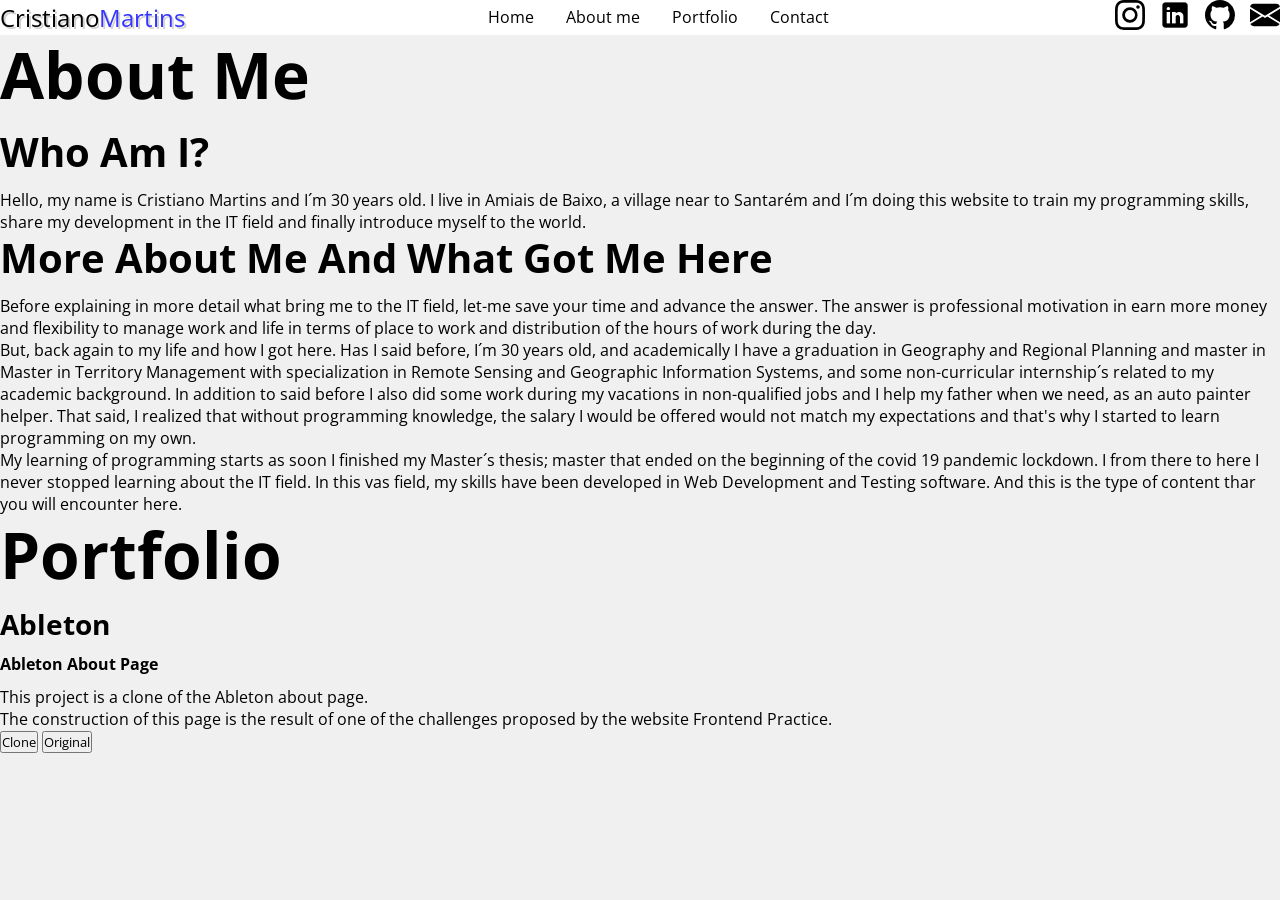
==== index.html @ 0648f975 "Creating potfolio object" ====
<!DOCTYPE html>
<html lang="en">
  <head>
    <meta charset="UTF-8" />
    <meta http-equiv="X-UA-Compatible" content="IE=edge" />
    <meta name="viewport" content="width=device-width, initial-scale=1.0" />
    <link rel="shortcut icon" href="image/favicon.ico" type="image/x-icon" />
    <!-- CSS -->
    <link rel="stylesheet" href="css/style.css" />

    <!-- Font -->
    <link rel="preconnect" href="https://fonts.googleapis.com" />
    <link rel="preconnect" href="https://fonts.gstatic.com" crossorigin />
    <link
      href="https://fonts.googleapis.com/css2?family=Oswald:wght@200;300;400;500;600;700&family=Poppins:ital,wght@0,100;0,200;0,300;0,400;0,500;0,600;0,700;0,800;0,900;1,100;1,200;1,300;1,400;1,500;1,600;1,700;1,800;1,900&display=swap"
      rel="stylesheet"
    />

    <title>Cristiano Martins</title>
  </head>
  <body>
    <!-- Header -->
    <header class="header">
      <div class="author">
        <p class="first-name">Cristiano</p>
        <p class="last-name">Martins</p>
      </div>

      <nav>
        <ul class="links">
          <li>
            <a href="#">Home</a>
          </li>
          <li>
            <a href="#">About me</a>
          </li>
          <li>
            <a href="#">Portfolio</a>
          </li>
          <li>
            <a href="#">Contact</a>
          </li>
        </ul>
      </nav>

      <div class="social">
        <div class="icons">
          <!-- Instagram -->
          <div class="instagram">
            <a
              title="My Instagram account."
              href="https://www.instagram.com/cristianolm96/"
              target="_blank"
            >
              <img src="image/social/instagram.svg" alt="Instagram" />
            </a>
          </div>
          <!-- Linkedin -->
          <div class="linkedin">
            <a
              title="My Linkedin account."
              href="https://www.linkedin.com/in/cristiano-martins-0ab8ba133/"
              target="_blank"
            >
              <img src="image/social/linkedin.png" alt="Linkedin" />
            </a>
          </div>
          <!-- Github -->
          <div class="github">
            <a
              title="My GitHub account"
              href="https://github.com/Cristianolm"
              target="_blank"
            >
              <img src="image/social/github.svg" alt="Github" />
            </a>
          </div>
          <!-- Email -->
          <div class="email">
            <a
              title="Sende me a email"
              href="mailto:cristianomartins96@hotmail.com"
            >
              <img src="image/social/envelope-fill.svg" alt="E-mail" />
            </a>
          </div>
        </div>
      </div>
    </header>
    <div class="nav-toggle">
      <span class="temp-bar"></span>
    </div>
    <!-- Main -->
    <main class="main">
      <div class="about-me">
        <h1>About me</h1>
        <h2>Who am I?</h2>
        <p>
          Hello, my name is Cristiano Martins and I´m
          <span class="age"></span> years old. I live in Amiais de Baixo, a
          village near to Santarém and I´m doing this website to train my
          programming skills, share my development in the IT field and finally
          introduce myself to the world.
        </p>
        <h2>More about me and what got me here</h2>
        <p>
          Before explaining in more detail what bring me to the IT field, let-me
          save your time and advance the answer. The answer is professional
          motivation in earn more money and flexibility to manage work and life
          in terms of place to work and distribution of the hours of work during
          the day.
        </p>
        <p>
          But, back again to my life and how I got here. Has I said before, I´m
          <span class="age"></span> years old, and academically I have a
          graduation in Geography and Regional Planning and master in Master in
          Territory Management with specialization in Remote Sensing and
          Geographic Information Systems, and some non-curricular internship´s
          related to my academic background. In addition to said before I also
          did some work during my vacations in non-qualified jobs and I help my
          father when we need, as an auto painter helper. That said, I realized
          that without programming knowledge, the salary I would be offered
          would not match my expectations and that's why I started to learn
          programming on my own.
        </p>
        <p>
          My learning of programming starts as soon I finished my Master´s
          thesis; master that ended on the beginning of the covid 19 pandemic
          lockdown. I from there to here I never stopped learning about the IT
          field. In this vas field, my skills have been developed in Web
          Development and Testing software. And this is the type of content thar
          you will encounter here.
        </p>
      </div>
      <div class="portfolio">
        <h1>Portfolio</h1>
        <!-- Project 1 -->
        <article>
          <!-- Project title -->
          <div class="title">
            <h3>Ableton</h3>
            <div class="toggle"></div>
          </div>
          <!-- Project text -->
          <div class="project-desc">
            <h4>Ableton about page</h4>
            <p>This project is a clone of the Ableton about page.</p>
            <p>
              The construction of this page is the result of one of the
              challenges proposed by the website
              <a href="https://www.frontendpractice.com/projects/ableton"
                >Frontend Practice</a
              >.
            </p>
          </div>
          <div class="btns">
            <button>
              <a href="portfolio/Ableton/about.html">Clone</a>
            </button>
            <button>
              <a href="https://www.ableton.com/en/about/">Original</a>
            </button>
          </div>
        </article>
        <!-- end of single question -->
      </div>
    </main>
    <br />
    <script src="js/script.js"></script>
  </body>
</html>
---- css/style.css ----
/*
=============== 
Fonts
===============
*/
@import url("https://fonts.googleapis.com/css?family=Open+Sans|Roboto:400,700&display=swap");

/*
=============== 
Variables
===============
*/

:root {
  /* HTML */
  --doc-back-color: rgb(240, 240, 240);
  /* Header */
  --header-back-color: rgb(255, 255, 255);
  --header-nav: hsl(205, 82%, 85%);
  --header-font-color: rgb(53, 53, 255);
  --header-font-size: 1.5rem;
  --transition: all 0.2s linear;
  /* Letter */
  --ff-primary: "Open Sans", sans-serif;
  /* Toogle button */
  --btn-edge: 30px;
  --btn-bar-height: 7%;
  --btn-bar-width: 90%;
}
/*
=============== 
Global Styles
===============
*/

*,
* * {
  margin: 0;
  padding: 0;
  box-sizing: border-box;
  font-family: "open";
  font-family: var(--ff-primary);
  color: black;
}

html,
body {
  background-color: var(--doc-back-color);
}

h1,
h2,
h3,
h4 {
  text-transform: capitalize;
  line-height: 1.25;
  margin-bottom: 0.75rem;
}
h1 {
  font-size: 3rem;
}
h2 {
  font-size: 2rem;
}
h3 {
  font-size: 1.25rem;
}
h4 {
  font-size: 0.875rem;
}

a {
  text-decoration: none;
}

/*
=============== 
Header
===============
*/

header,
header * {
  background-color: var(--header-back-color);
}

header {
  position: fixed;
  width: 100vw;
}

.author {
  display: inline-block;
}

.author p {
  display: inline;
  text-shadow: 2px 2px 0px #d1d1d1;
  font-size: var(--header-font-size);
}

.author .last-name {
  color: var(--header-font-color);
}

nav {
  position: fixed;
  bottom: -1rem;
  width: 100vw;
}

nav ul {
  background-color: var(--header-nav);
  padding-top: 0px;
}

nav li {
  list-style-type: none;
  height: 1.5rem;
  display: flex;
  padding-left: 1rem;
  background-color: var(--header-nav);
}

nav li a {
  background-color: var(--header-nav);
}

nav li a:hover {
  color: var(--header-font-color);
  font-weight: bold;
}

/* Button toogle */

.nav-toggle {
  position: fixed;
  top: 92vh;
  right: 10%;
  width: var(--btn-edge);
  height: var(--btn-edge);
  border: rgb(7, 236, 7) 1px solid;
  border-radius: 2px;
  cursor: pointer;
  background-color: rgb(166, 243, 166);
  z-index: 2;

  display: flex;
  align-items: center;
  justify-content: center;
}

.nav-toggle span {
  width: var(--btn-bar-width);
  height: var(--btn-bar-height);
  background-color: black;
}

/* bars */
.nav-toggle::before {
  content: "";
  position: absolute;
  width: var(--btn-bar-width);
  height: var(--btn-bar-height);
  background-color: black;

  transform: translateY(-6px);
  transition: var(--transition);
}

.nav-toggle::after {
  content: "";
  position: absolute;
  width: var(--btn-bar-width);
  height: var(--btn-bar-height);
  background-color: black;

  transform: translateY(6px);
  transition: var(--transition);
}

.nav-toggle.active {
  background-color: red;
  border: rgb(124, 0, 0) 1px solid;
}

.temp-bar.active {
  display: none;
}

.nav-toggle.active::before {
  transform: translateY(0) rotate(45deg);
}

.nav-toggle.active::after {
  transform: translateY(0) rotate(-45deg);
}

/* JS - Dropdown links initially hidden */
.links {
  height: 0px;
  overflow: hidden;
  transition: var(--transition);
}

.show-links {
  height: 13rem;
  padding-top: 1rem;
}

.show-links li {
  height: 2rem;
}

/* JS - Dropdown links initially hidden */

header,
.social .icons {
  display: flex;
  flex-direction: row;
  justify-content: space-between;
  gap: 10px;
}

.social .icons img {
  height: var(--btn-edge);
}

main {
  padding-top: 34.8px;
}
@media screen and (max-width: 348px) {
  /* From 0px to 248px */
  main {
    padding-top: 65.6px;
  }
}

@media screen and (min-width: 768px) {
  /* From 768px to ... */

  /*  global classes */
  h1 {
    font-size: 4rem;
  }
  h2 {
    font-size: 2.5rem;
  }
  h3 {
    font-size: 1.75rem;
  }
  h4 {
    font-size: 1rem;
  }
  body {
    font-size: 1rem;
  }
  /*  global classes */

  /*
  =============  
  HEADER
  ============= 
  */
  header,
  header * {
    margin: 0;
    padding: 0;
  }

  header,
  .links,
  .author,
  nav,
  ul.links,
  .social .icons {
    display: flex;
    flex-direction: row;
    justify-content: center;
    align-items: center;
  }

  /* Icons */
  .social .icons {
    gap: 15px;
  }

  .social .icons img {
    height: var(--btn-edge);
    gap: 5px;
  }

  /* Navbar */
  nav,
  nav > ul,
  nav > ul > li,
  nav > ul > li > a {
    background-color: var(--header-back-color);
  }
  nav {
    position: relative;
    bottom: 0rem;
  }

  nav > .links {
    gap: 16px;
    padding-top: 0px;
    padding-left: 0px;
    height: auto;
    overflow: auto;
    transition: none;
    top: 0;
  }

  /* Nav Toggle*/
  .nav-toggle {
    display: none;
  }

  /*
  =============  
  HEADER - END
  ============= 
  */
}
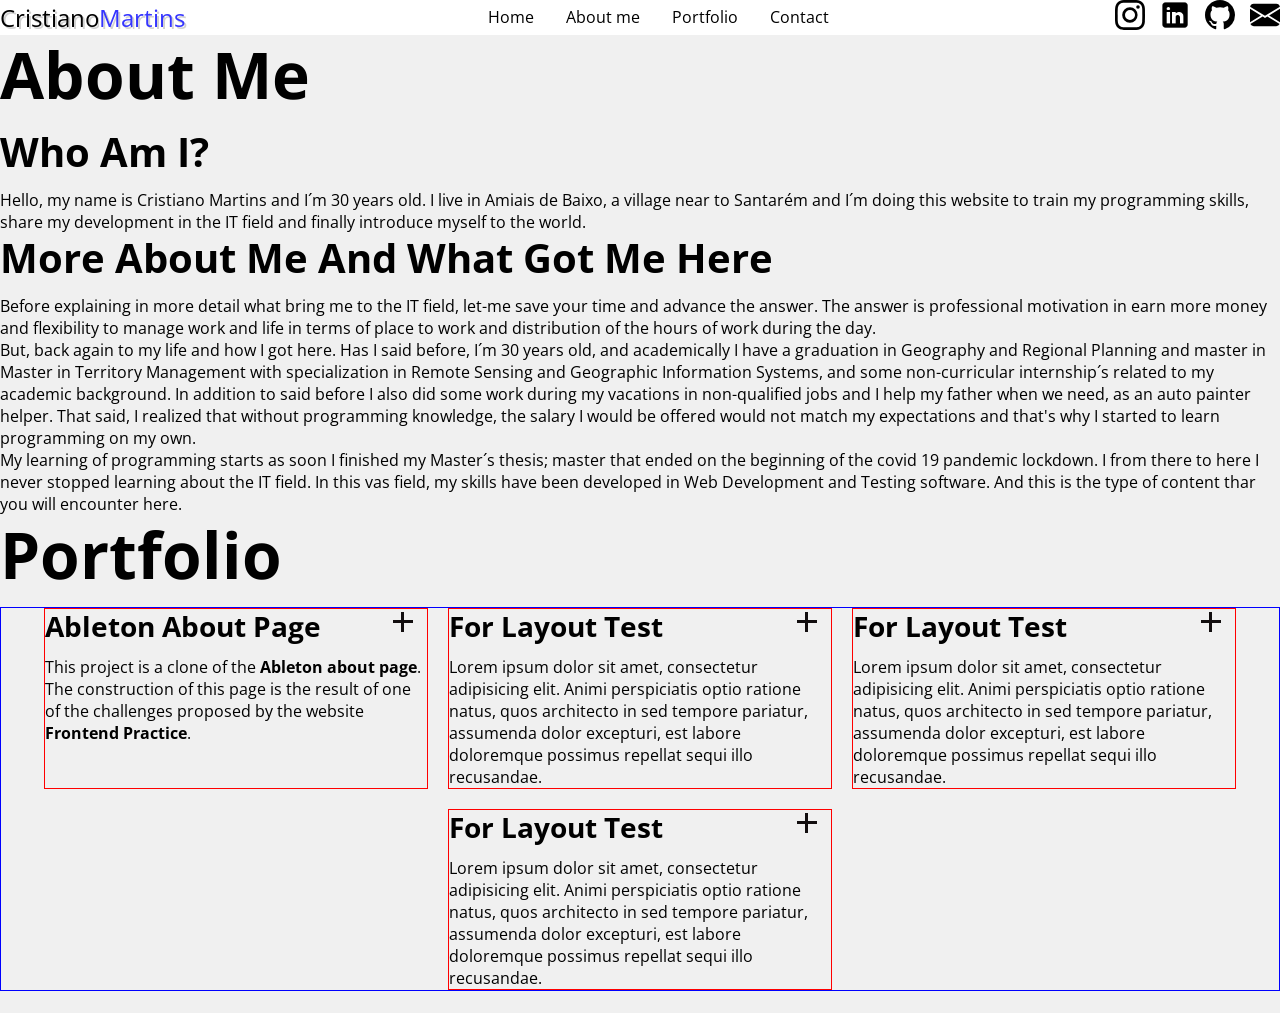
==== commit fe05f412: "Working on portfolio dropdown" ====
--- a/index.html
+++ b/index.html
@@ -134,16 +134,14 @@
       </div>
       <div class="portfolio">
         <h1>Portfolio</h1>
-        <!-- Project 1 -->
-        <article>
-          <!-- Project title -->
+        <div class="projects">
+          <!-- Project 1 -->
+          <!-- <article> 
           <div class="title">
-            <h3>Ableton</h3>
+            <h4><a href="portfolio/Ableton/about.html" target = "_blank">Ableton about page>/a></h4>
             <div class="toggle"></div>
           </div>
-          <!-- Project text -->
-          <div class="project-desc">
-            <h4>Ableton about page</h4>
+          <div class="project-desc show-desc">
             <p>This project is a clone of the Ableton about page.</p>
             <p>
               The construction of this page is the result of one of the
@@ -153,16 +151,8 @@
               >.
             </p>
           </div>
-          <div class="btns">
-            <button>
-              <a href="portfolio/Ableton/about.html">Clone</a>
-            </button>
-            <button>
-              <a href="https://www.ableton.com/en/about/">Original</a>
-            </button>
-          </div>
-        </article>
-        <!-- end of single question -->
+        </article> -->
+        </div>
       </div>
     </main>
     <br />
--- a/css/style.css
+++ b/css/style.css
@@ -212,8 +212,6 @@
   height: 2rem;
 }
 
-/* JS - Dropdown links initially hidden */
-
 header,
 .social .icons {
   display: flex;
@@ -226,9 +224,93 @@
   height: var(--btn-edge);
 }
 
+/*
+=============== 
+Main
+===============
+*/
+
 main {
   padding-top: 34.8px;
 }
+
+main .projects {
+  border: 1px solid blue;
+  display: flex;
+  justify-content: center;
+  flex-wrap: wrap;
+  gap: 20px;
+}
+
+main article {
+  border: 1px solid red;
+  width: 30vw;
+  max-width: 400px;
+  min-width: 200px;
+}
+
+main article .title {
+  display: flex;
+  justify-content: space-between;
+}
+
+main .projects .title a {
+  transition: var(--transition);
+}
+
+main .projects .title a:hover {
+  color: blue;
+  font-size: 1.3rem;
+  transition: var(--transition);
+}
+
+/* main .projects .project-desc {
+  height: 0px;
+  overflow: hidden;
+  transition: var(--transition);
+}
+
+main .projects .project-desc:hover {
+  height: 100px;
+} */
+
+/* Toggle */
+main .toggle {
+  position: relative;
+  height: 10px;
+  width: 10px;
+  margin-right: 5%;
+  margin-top: 0.5rem;
+  cursor: pointer;
+  z-index: 0;
+  /* Alinhar a barrinha preta do ".toggle::before" ao centro do botão de menu/toogle */
+  display: flex;
+  align-items: center;
+  justify-content: center;
+}
+
+main .toggle::before {
+  content: "";
+  position: absolute;
+  width: 20px;
+  height: 3px;
+  background-color: #120e0f;
+  /* Mover barrinha do centro pelo eixo "y" */
+  transform: translateY(0px);
+  transition: 0.5s;
+}
+
+main .toggle::after {
+  content: "";
+  position: absolute;
+  width: 3px;
+  height: 20px;
+  background-color: #120e0f;
+  /* Mover barrinha do centro pelo eixo "y" */
+  transform: translateY(0px);
+  display: block;
+}
+
 @media screen and (max-width: 348px) {
   /* From 0px to 248px */
   main {
@@ -316,10 +398,19 @@
   .nav-toggle {
     display: none;
   }
-
   /*
-  =============  
-  HEADER - END
-  ============= 
+  =============== 
+  Main
+  ===============
   */
-}
+
+  main .projects .title a {
+    transition: var(--transition);
+  }
+
+  main .projects .title a:hover {
+    color: blue;
+    font-size: 1.75rem;
+    transition: var(--transition);
+  }
+}
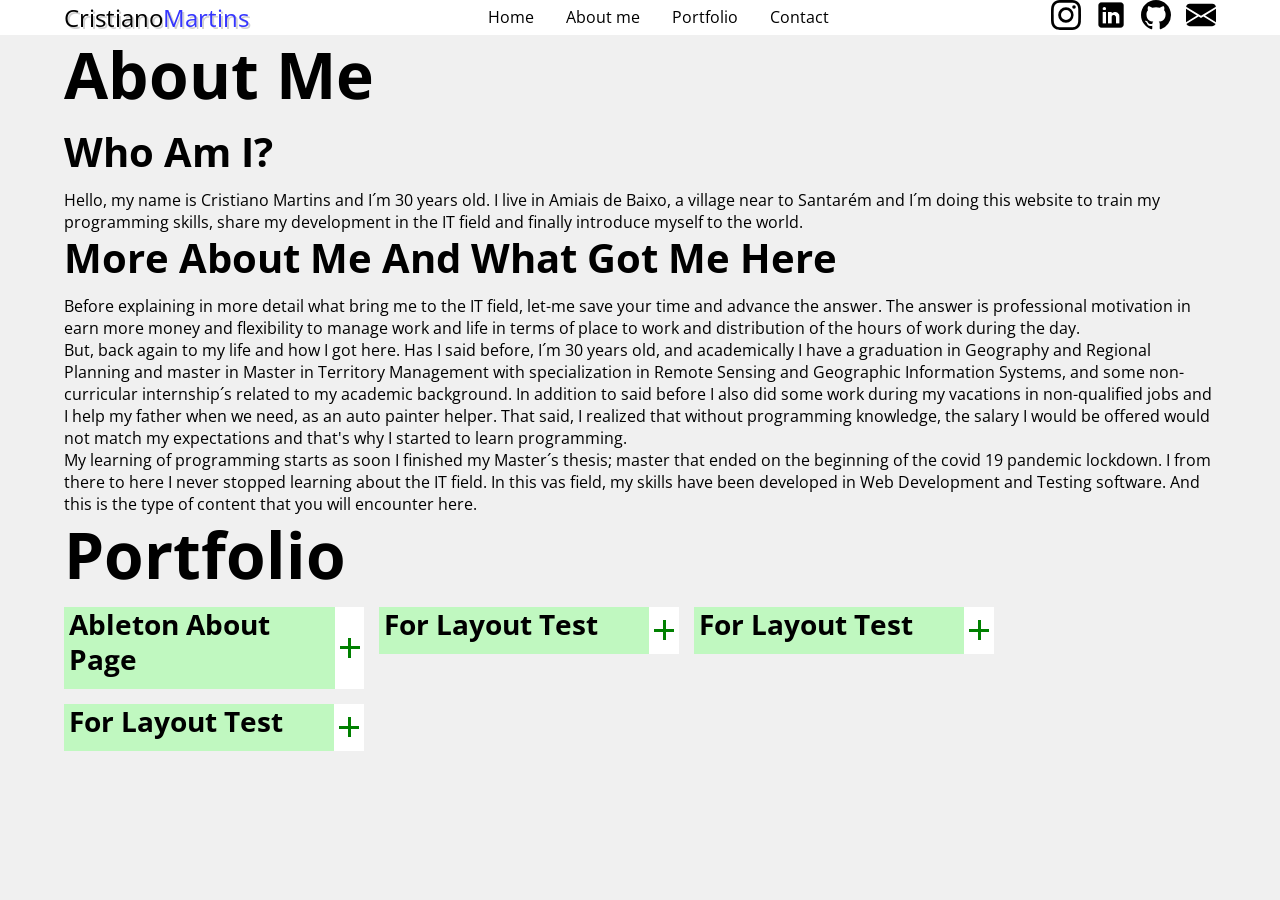
==== commit 0cc775aa: "Refact dropdown and improv Navbar for mobile" ====
--- a/index.html
+++ b/index.html
@@ -19,6 +19,23 @@
     <title>Cristiano Martins</title>
   </head>
   <body>
+    <nav class="mobile-nav">
+      <ul class="links">
+        <li>
+          <a href="#">Home</a>
+        </li>
+        <li>
+          <a href="#">About me</a>
+        </li>
+        <li>
+          <a href="#">Portfolio</a>
+        </li>
+        <li>
+          <a href="#">Contact</a>
+        </li>
+      </ul>
+    </nav>
+
     <!-- Header -->
     <header class="header">
       <div class="author">
@@ -26,7 +43,7 @@
         <p class="last-name">Martins</p>
       </div>
 
-      <nav>
+      <nav class="desktop-nav">
         <ul class="links">
           <li>
             <a href="#">Home</a>
@@ -121,14 +138,14 @@
           father when we need, as an auto painter helper. That said, I realized
           that without programming knowledge, the salary I would be offered
           would not match my expectations and that's why I started to learn
-          programming on my own.
+          programming.
         </p>
         <p>
           My learning of programming starts as soon I finished my Master´s
           thesis; master that ended on the beginning of the covid 19 pandemic
           lockdown. I from there to here I never stopped learning about the IT
           field. In this vas field, my skills have been developed in Web
-          Development and Testing software. And this is the type of content thar
+          Development and Testing software. And this is the type of content that
           you will encounter here.
         </p>
       </div>
@@ -155,7 +172,6 @@
         </div>
       </div>
     </main>
-    <br />
     <script src="js/script.js"></script>
   </body>
 </html>
--- a/css/style.css
+++ b/css/style.css
@@ -22,10 +22,14 @@
   --transition: all 0.2s linear;
   /* Letter */
   --ff-primary: "Open Sans", sans-serif;
+  /* Proj */
+  --proj-hover: green;
   /* Toogle button */
   --btn-edge: 30px;
   --btn-bar-height: 7%;
   --btn-bar-width: 90%;
+  --btn-bar-Color: green;
+  --btn-vertical-bar-display: "block";
 }
 /*
 =============== 
@@ -89,6 +93,12 @@
   width: 100vw;
 }
 
+header,
+main,
+footer {
+  padding: 0 2vw;
+}
+
 .author {
   display: inline-block;
 }
@@ -103,10 +113,15 @@
   color: var(--header-font-color);
 }
 
+.desktop-nav {
+  display: none;
+}
+
 nav {
   position: fixed;
   bottom: -1rem;
   width: 100vw;
+  z-index: 1;
 }
 
 nav ul {
@@ -136,7 +151,7 @@
 .nav-toggle {
   position: fixed;
   top: 92vh;
-  right: 10%;
+  right: 1%;
   width: var(--btn-edge);
   height: var(--btn-edge);
   border: rgb(7, 236, 7) 1px solid;
@@ -235,23 +250,22 @@
 }
 
 main .projects {
-  border: 1px solid blue;
-  display: flex;
-  justify-content: center;
+  /* border: 1px solid blue; */
+  display: flex;
   flex-wrap: wrap;
-  gap: 20px;
+  gap: 2px;
+  width: 85vw;
 }
 
 main article {
-  border: 1px solid red;
-  width: 30vw;
-  max-width: 400px;
-  min-width: 200px;
+  width: 100%;
 }
 
 main article .title {
   display: flex;
   justify-content: space-between;
+  background-color: rgb(192, 248, 192);
+  padding-left: 5px;
 }
 
 main .projects .title a {
@@ -259,56 +273,54 @@
 }
 
 main .projects .title a:hover {
-  color: blue;
+  color: var(--proj-hover);
   font-size: 1.3rem;
   transition: var(--transition);
 }
 
-/* main .projects .project-desc {
+main .projects .project-desc {
   height: 0px;
   overflow: hidden;
-  transition: var(--transition);
-}
-
-main .projects .project-desc:hover {
-  height: 100px;
-} */
+}
+
+main .projects .project-desc.show-desc {
+  height: min-content;
+  background-color: var(--header-back-color);
+  padding: 5px;
+}
 
 /* Toggle */
-main .toggle {
+.desc-toggle {
   position: relative;
-  height: 10px;
-  width: 10px;
-  margin-right: 5%;
-  margin-top: 0.5rem;
+  height: auto;
+  width: 30px;
   cursor: pointer;
-  z-index: 0;
+  background-color: white;
   /* Alinhar a barrinha preta do ".toggle::before" ao centro do botão de menu/toogle */
   display: flex;
   align-items: center;
   justify-content: center;
 }
 
-main .toggle::before {
+.desc-toggle::before {
   content: "";
   position: absolute;
   width: 20px;
   height: 3px;
-  background-color: #120e0f;
+  background-color: var(--btn-bar-Color);
   /* Mover barrinha do centro pelo eixo "y" */
   transform: translateY(0px);
-  transition: 0.5s;
-}
-
-main .toggle::after {
+}
+
+.desc-toggle::after {
   content: "";
   position: absolute;
   width: 3px;
   height: 20px;
-  background-color: #120e0f;
+  background-color: var(--btn-bar-Color);
+  display: var(--btn-vertical-bar-display);
   /* Mover barrinha do centro pelo eixo "y" */
   transform: translateY(0px);
-  display: block;
 }
 
 @media screen and (max-width: 348px) {
@@ -348,6 +360,16 @@
   header * {
     margin: 0;
     padding: 0;
+  }
+
+  header,
+  main,
+  footer {
+    padding: 0 5vw;
+  }
+
+  main {
+    padding-top: 34.8px;
   }
 
   header,
@@ -373,6 +395,14 @@
   }
 
   /* Navbar */
+  .mobile-nav {
+    display: none;
+  }
+
+  .desktop-nav {
+    display: block;
+  }
+
   nav,
   nav > ul,
   nav > ul > li,
@@ -404,13 +434,26 @@
   ===============
   */
 
+  main .projects {
+    /* border: 1px solid blue; */
+    display: flex;
+    flex-wrap: wrap;
+    gap: 15px;
+    width: 90vw;
+  }
+
   main .projects .title a {
     transition: var(--transition);
   }
 
   main .projects .title a:hover {
-    color: blue;
+    color: var(--proj-hover);
     font-size: 1.75rem;
     transition: var(--transition);
   }
-}
+
+  main article {
+    max-width: 300px;
+    min-width: 200px;
+  }
+}
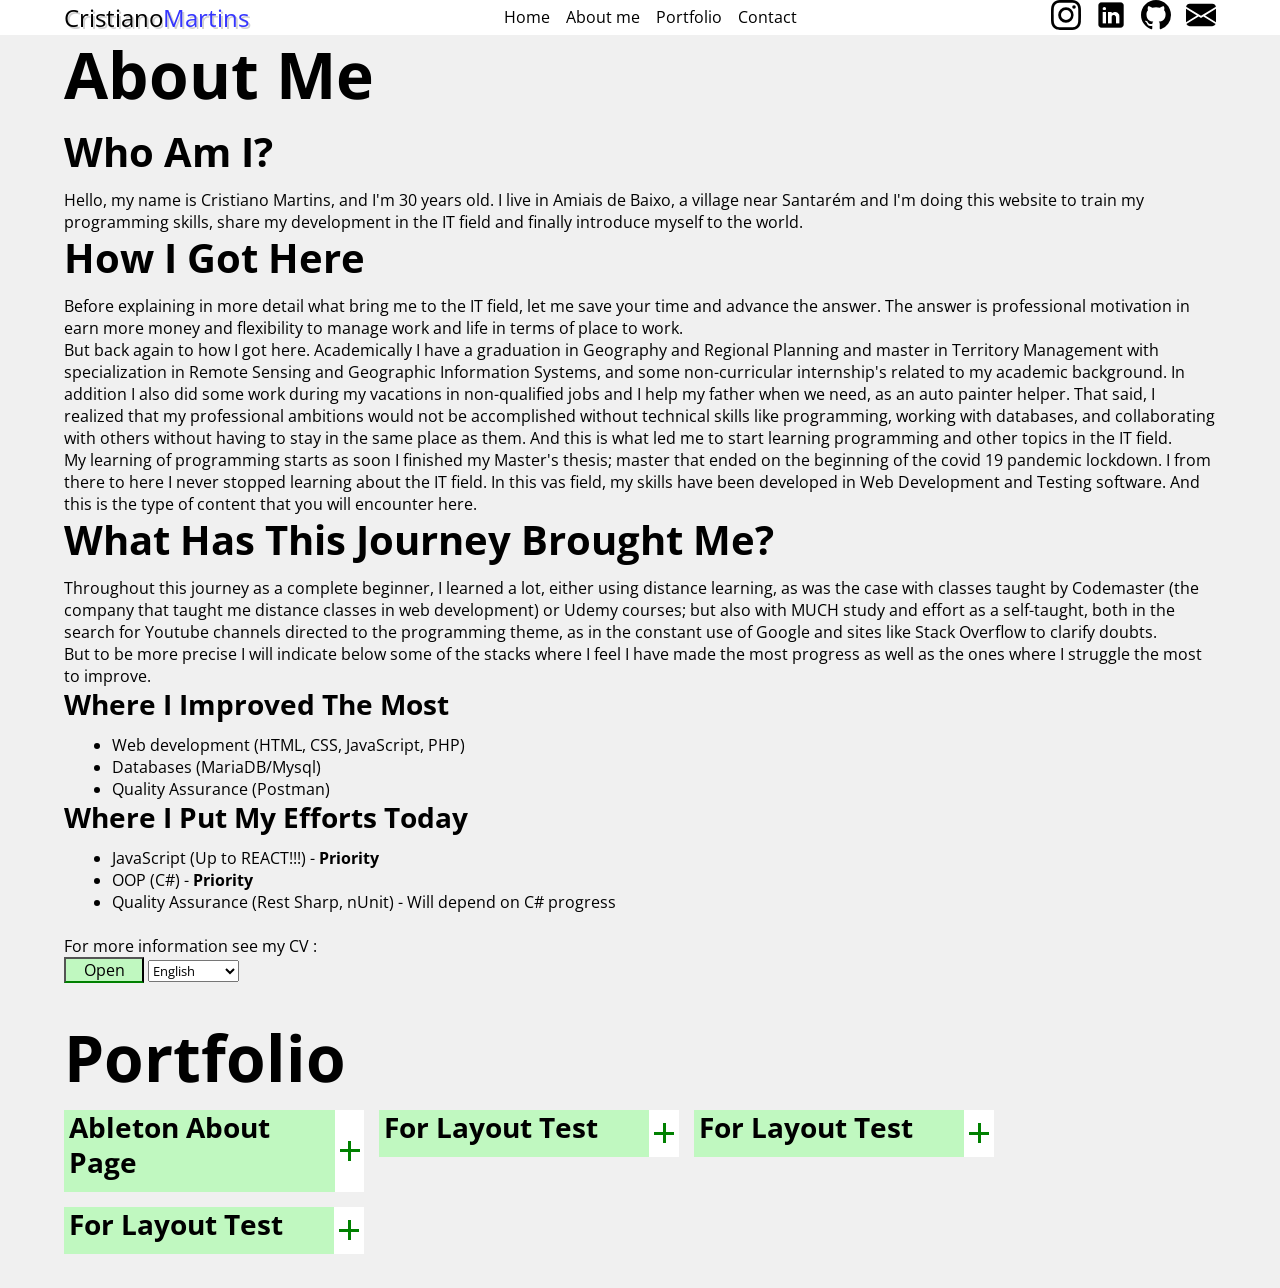
==== commit d8e252a9: "Initial appearance of the presentation given up In this visual remodeling, the CV was updated." ====
--- a/index.html
+++ b/index.html
@@ -113,41 +113,79 @@
         <h1>About me</h1>
         <h2>Who am I?</h2>
         <p>
-          Hello, my name is Cristiano Martins and I´m
+          Hello, my name is Cristiano Martins, and I'm
           <span class="age"></span> years old. I live in Amiais de Baixo, a
-          village near to Santarém and I´m doing this website to train my
+          village near Santarém and I'm doing this website to train my
           programming skills, share my development in the IT field and finally
           introduce myself to the world.
         </p>
-        <h2>More about me and what got me here</h2>
-        <p>
-          Before explaining in more detail what bring me to the IT field, let-me
+        <h2>How I got here</h2>
+        <p>
+          Before explaining in more detail what bring me to the IT field, let me
           save your time and advance the answer. The answer is professional
           motivation in earn more money and flexibility to manage work and life
-          in terms of place to work and distribution of the hours of work during
-          the day.
-        </p>
-        <p>
-          But, back again to my life and how I got here. Has I said before, I´m
-          <span class="age"></span> years old, and academically I have a
-          graduation in Geography and Regional Planning and master in Master in
-          Territory Management with specialization in Remote Sensing and
-          Geographic Information Systems, and some non-curricular internship´s
-          related to my academic background. In addition to said before I also
-          did some work during my vacations in non-qualified jobs and I help my
-          father when we need, as an auto painter helper. That said, I realized
-          that without programming knowledge, the salary I would be offered
-          would not match my expectations and that's why I started to learn
-          programming.
-        </p>
-        <p>
-          My learning of programming starts as soon I finished my Master´s
+          in terms of place to work.
+        </p>
+        <p>
+          But back again to how I got here. Academically I have a graduation in
+          Geography and Regional Planning and master in Territory Management
+          with specialization in Remote Sensing and Geographic Information
+          Systems, and some non-curricular internship's related to my academic
+          background. In addition I also did some work during my vacations in
+          non-qualified jobs and I help my father when we need, as an auto
+          painter helper. That said, I realized that my professional ambitions
+          would not be accomplished without technical skills like programming,
+          working with databases, and collaborating with others without having
+          to stay in the same place as them. And this is what led me to start
+          learning programming and other topics in the IT field.
+        </p>
+        <p>
+          My learning of programming starts as soon I finished my Master's
           thesis; master that ended on the beginning of the covid 19 pandemic
           lockdown. I from there to here I never stopped learning about the IT
           field. In this vas field, my skills have been developed in Web
           Development and Testing software. And this is the type of content that
           you will encounter here.
         </p>
+        <h2>What has this journey brought me?</h2>
+        <p>
+          Throughout this journey as a complete beginner, I learned a lot,
+          either using distance learning, as was the case with classes taught by
+          Codemaster (the company that taught me distance classes in web
+          development) or Udemy courses; but also with MUCH study and effort as
+          a self-taught, both in the search for Youtube channels directed to the
+          programming theme, as in the constant use of Google and sites like
+          Stack Overflow to clarify doubts.
+        </p>
+        <p>
+          But to be more precise I will indicate below some of the stacks where
+          I feel I have made the most progress as well as the ones where I
+          struggle the most to improve.
+        </p>
+        <h3>Where I improved the most</h3>
+        <ul class="stacks">
+          <li>Web development (HTML, CSS, JavaScript, PHP)</li>
+          <li>Databases (MariaDB/Mysql)</li>
+          <li>Quality Assurance (Postman)</li>
+        </ul>
+        <h3>Where I put my efforts today</h3>
+        <ul class="stacks">
+          <li>JavaScript (Up to REACT!!!) - <strong>Priority</strong></li>
+          <li>OOP (C#) - <strong>Priority</strong></li>
+          <li>
+            Quality Assurance (Rest Sharp, nUnit) - Will depend on C# progress
+          </li>
+        </ul>
+        <br />
+        <form class="cv" target="_blank" action="#">
+          <label for="lang">For more information see my CV :</label>
+          <br />
+          <input type="submit" value="Open" />
+          <select name="languages" id="lang">
+            <option value="en">English</option>
+            <option value="pt">Portuguese</option>
+          </select>
+        </form>
       </div>
       <div class="portfolio">
         <h1>Portfolio</h1>
--- a/css/style.css
+++ b/css/style.css
@@ -30,6 +30,7 @@
   --btn-bar-width: 90%;
   --btn-bar-Color: green;
   --btn-vertical-bar-display: "block";
+  --buttons-and-cards-heads: rgb(192, 248, 192);
 }
 /*
 =============== 
@@ -249,6 +250,25 @@
   padding-top: 34.8px;
 }
 
+main > div {
+  margin-bottom: 34.8px;
+}
+
+.stacks {
+  padding-left: 1.5rem;
+}
+
+form > input {
+  font-size: 1rem;
+  cursor: pointer;
+  width: 5rem;
+  border-bottom: 2px solid green;
+  background-color: var(--buttons-and-cards-heads);
+}
+form > input:hover {
+  font-weight: bold;
+}
+
 main .projects {
   /* border: 1px solid blue; */
   display: flex;
@@ -264,7 +284,7 @@
 main article .title {
   display: flex;
   justify-content: space-between;
-  background-color: rgb(192, 248, 192);
+  background-color: var(--buttons-and-cards-heads);
   padding-left: 5px;
 }
 
@@ -323,7 +343,7 @@
   transform: translateY(0px);
 }
 
-@media screen and (max-width: 348px) {
+@media screen and (max-width: 363.2px) {
   /* From 0px to 248px */
   main {
     padding-top: 65.6px;
@@ -403,12 +423,17 @@
     display: block;
   }
 
+  nav li {
+    padding-left: 0rem;
+  }
+
   nav,
   nav > ul,
   nav > ul > li,
   nav > ul > li > a {
     background-color: var(--header-back-color);
   }
+
   nav {
     position: relative;
     bottom: 0rem;
@@ -433,6 +458,9 @@
   Main
   ===============
   */
+  .stacks {
+    padding-left: 3rem;
+  }
 
   main .projects {
     /* border: 1px solid blue; */
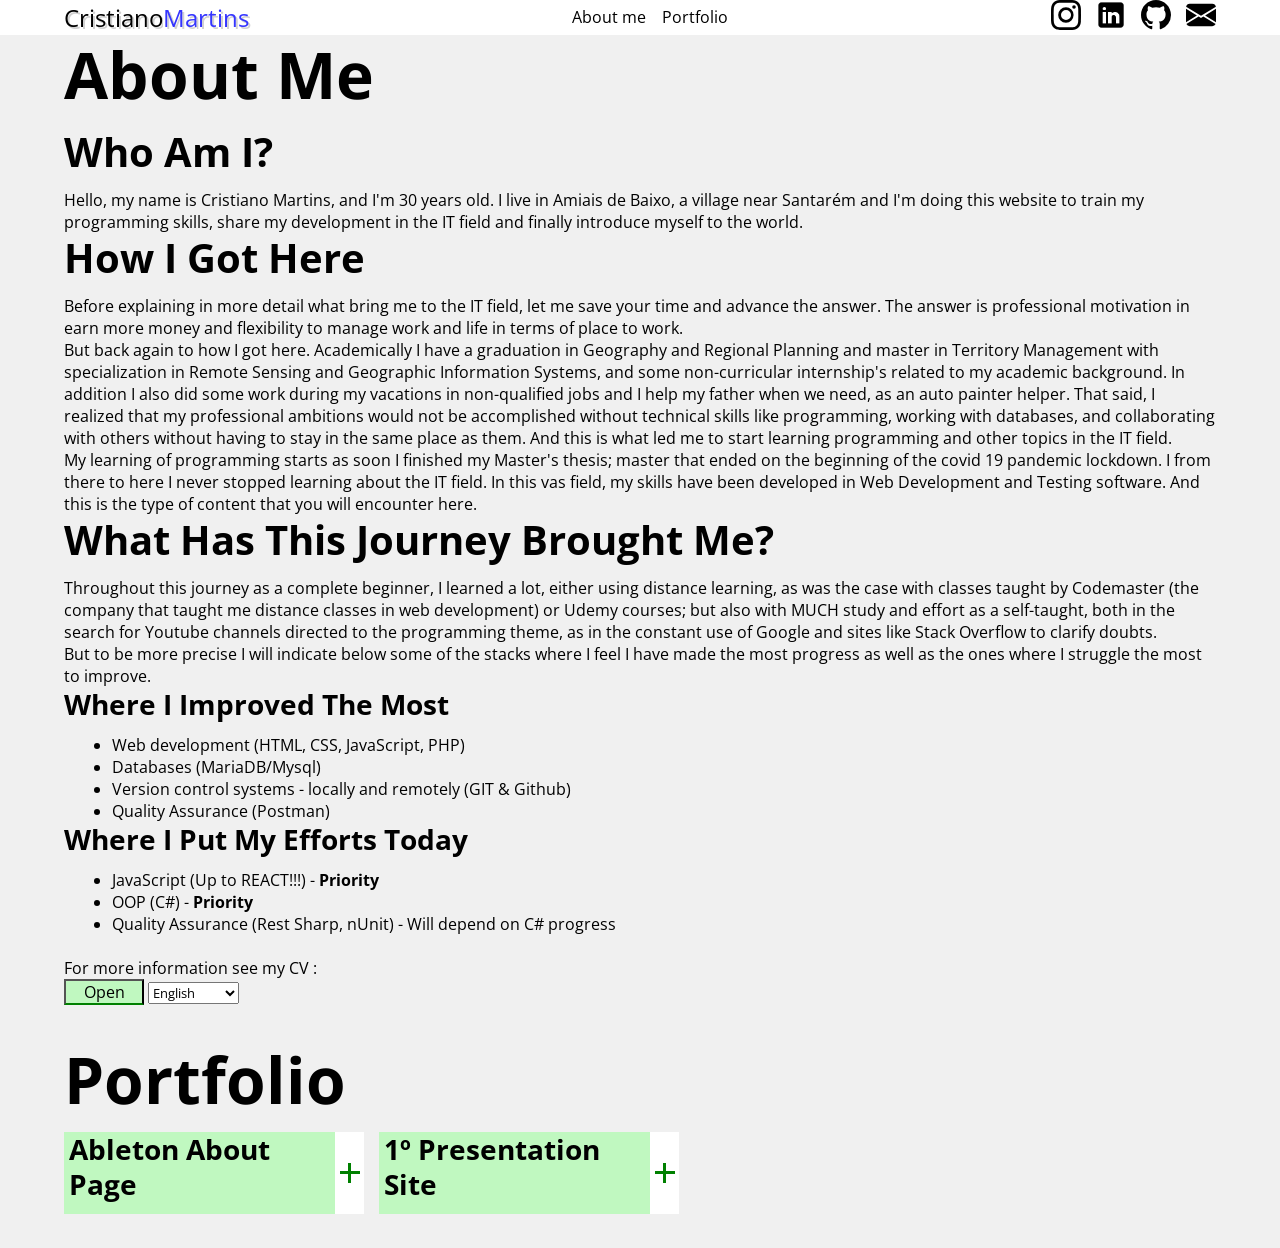
==== commit 058ae40a: "Add old presentation to portfolio" ====
--- a/index.html
+++ b/index.html
@@ -22,22 +22,16 @@
     <nav class="mobile-nav">
       <ul class="links">
         <li>
-          <a href="#">Home</a>
+          <a href="#about">About me</a>
         </li>
         <li>
-          <a href="#">About me</a>
-        </li>
-        <li>
-          <a href="#">Portfolio</a>
-        </li>
-        <li>
-          <a href="#">Contact</a>
+          <a href="#portfolio">Portfolio</a>
         </li>
       </ul>
     </nav>
 
     <!-- Header -->
-    <header class="header">
+    <header class="header" id="header">
       <div class="author">
         <p class="first-name">Cristiano</p>
         <p class="last-name">Martins</p>
@@ -46,21 +40,15 @@
       <nav class="desktop-nav">
         <ul class="links">
           <li>
-            <a href="#">Home</a>
+            <a href="#about">About me</a>
           </li>
           <li>
-            <a href="#">About me</a>
-          </li>
-          <li>
-            <a href="#">Portfolio</a>
-          </li>
-          <li>
-            <a href="#">Contact</a>
+            <a href="#portfolio">Portfolio</a>
           </li>
         </ul>
       </nav>
 
-      <div class="social">
+      <div class="social" id="contact">
         <div class="icons">
           <!-- Instagram -->
           <div class="instagram">
@@ -109,7 +97,7 @@
     </div>
     <!-- Main -->
     <main class="main">
-      <div class="about-me">
+      <div class="about-me" id="about">
         <h1>About me</h1>
         <h2>Who am I?</h2>
         <p>
@@ -166,6 +154,7 @@
         <ul class="stacks">
           <li>Web development (HTML, CSS, JavaScript, PHP)</li>
           <li>Databases (MariaDB/Mysql)</li>
+          <li>Version control systems - locally and remotely (GIT & Github)</li>
           <li>Quality Assurance (Postman)</li>
         </ul>
         <h3>Where I put my efforts today</h3>
@@ -187,7 +176,7 @@
           </select>
         </form>
       </div>
-      <div class="portfolio">
+      <div class="portfolio" id="portfolio">
         <h1>Portfolio</h1>
         <div class="projects">
           <!-- Project 1 -->
--- a/css/style.css
+++ b/css/style.css
@@ -14,6 +14,7 @@
 :root {
   /* HTML */
   --doc-back-color: rgb(240, 240, 240);
+
   /* Header */
   --header-back-color: rgb(255, 255, 255);
   --header-nav: hsl(205, 82%, 85%);
@@ -32,6 +33,11 @@
   --btn-vertical-bar-display: "block";
   --buttons-and-cards-heads: rgb(192, 248, 192);
 }
+
+html {
+  scroll-behavior: smooth;
+  scroll-padding-top: var(--scroll-padding, 40px);
+}
 /*
 =============== 
 Global Styles
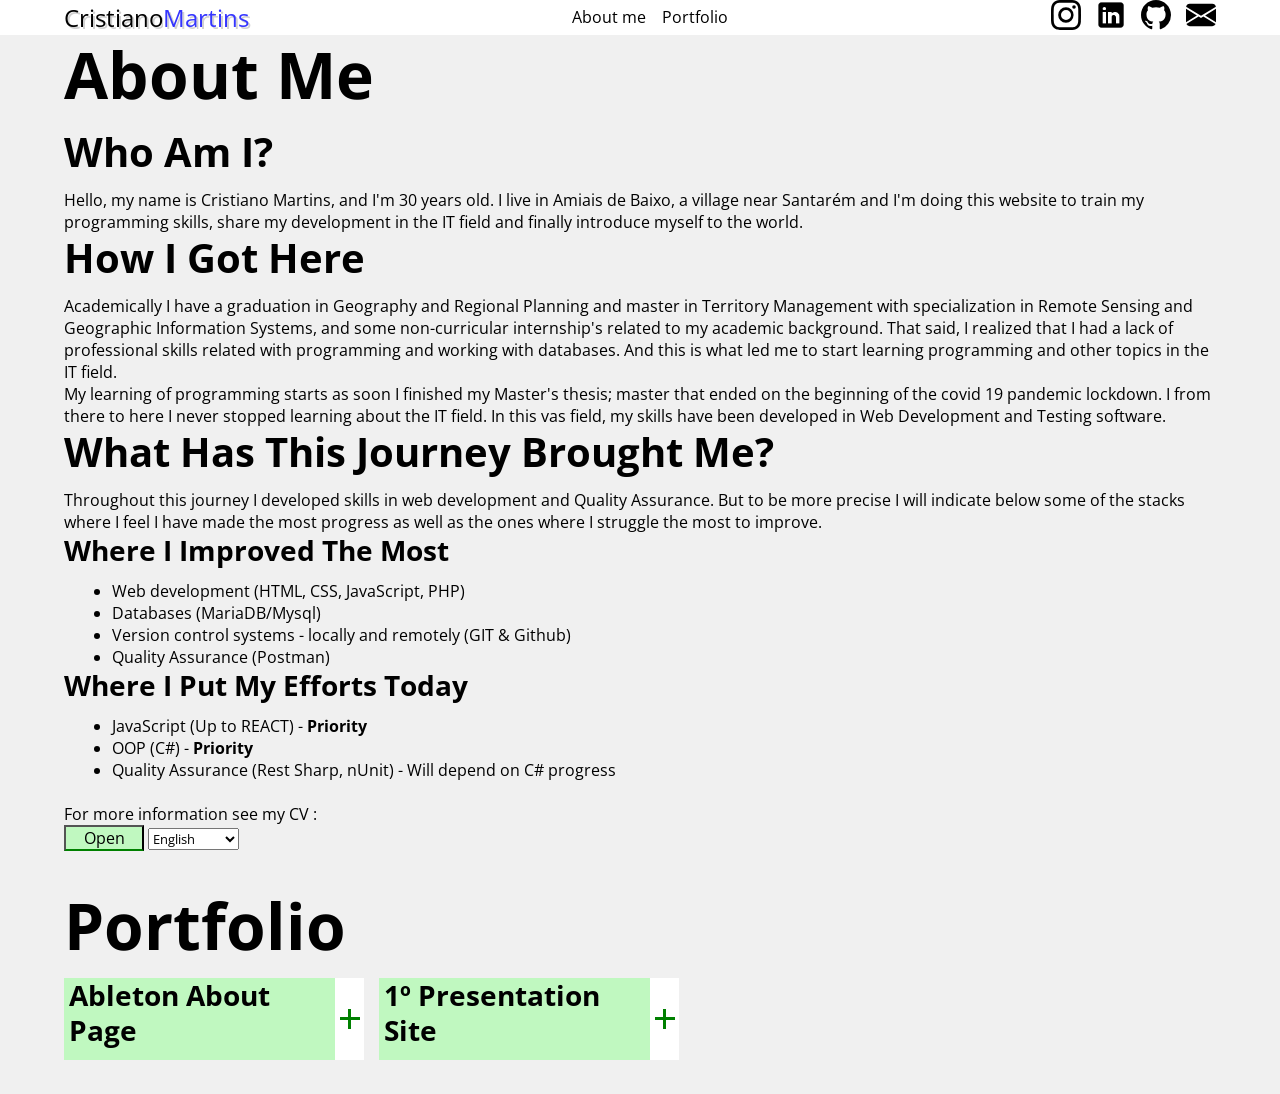
==== commit ef6073db: "Update text in presentation" ====
--- a/index.html
+++ b/index.html
@@ -109,46 +109,27 @@
         </p>
         <h2>How I got here</h2>
         <p>
-          Before explaining in more detail what bring me to the IT field, let me
-          save your time and advance the answer. The answer is professional
-          motivation in earn more money and flexibility to manage work and life
-          in terms of place to work.
-        </p>
-        <p>
-          But back again to how I got here. Academically I have a graduation in
-          Geography and Regional Planning and master in Territory Management
-          with specialization in Remote Sensing and Geographic Information
-          Systems, and some non-curricular internship's related to my academic
-          background. In addition I also did some work during my vacations in
-          non-qualified jobs and I help my father when we need, as an auto
-          painter helper. That said, I realized that my professional ambitions
-          would not be accomplished without technical skills like programming,
-          working with databases, and collaborating with others without having
-          to stay in the same place as them. And this is what led me to start
-          learning programming and other topics in the IT field.
+          Academically I have a graduation in Geography and Regional Planning
+          and master in Territory Management with specialization in Remote
+          Sensing and Geographic Information Systems, and some non-curricular
+          internship's related to my academic background. That said, I realized
+          that I had a lack of professional skills related with programming and
+          working with databases. And this is what led me to start learning
+          programming and other topics in the IT field.
         </p>
         <p>
           My learning of programming starts as soon I finished my Master's
           thesis; master that ended on the beginning of the covid 19 pandemic
           lockdown. I from there to here I never stopped learning about the IT
           field. In this vas field, my skills have been developed in Web
-          Development and Testing software. And this is the type of content that
-          you will encounter here.
+          Development and Testing software.
         </p>
         <h2>What has this journey brought me?</h2>
         <p>
-          Throughout this journey as a complete beginner, I learned a lot,
-          either using distance learning, as was the case with classes taught by
-          Codemaster (the company that taught me distance classes in web
-          development) or Udemy courses; but also with MUCH study and effort as
-          a self-taught, both in the search for Youtube channels directed to the
-          programming theme, as in the constant use of Google and sites like
-          Stack Overflow to clarify doubts.
-        </p>
-        <p>
-          But to be more precise I will indicate below some of the stacks where
-          I feel I have made the most progress as well as the ones where I
-          struggle the most to improve.
+          Throughout this journey I developed skills in web development and
+          Quality Assurance. But to be more precise I will indicate below some
+          of the stacks where I feel I have made the most progress as well as
+          the ones where I struggle the most to improve.
         </p>
         <h3>Where I improved the most</h3>
         <ul class="stacks">
@@ -159,7 +140,7 @@
         </ul>
         <h3>Where I put my efforts today</h3>
         <ul class="stacks">
-          <li>JavaScript (Up to REACT!!!) - <strong>Priority</strong></li>
+          <li>JavaScript (Up to REACT) - <strong>Priority</strong></li>
           <li>OOP (C#) - <strong>Priority</strong></li>
           <li>
             Quality Assurance (Rest Sharp, nUnit) - Will depend on C# progress
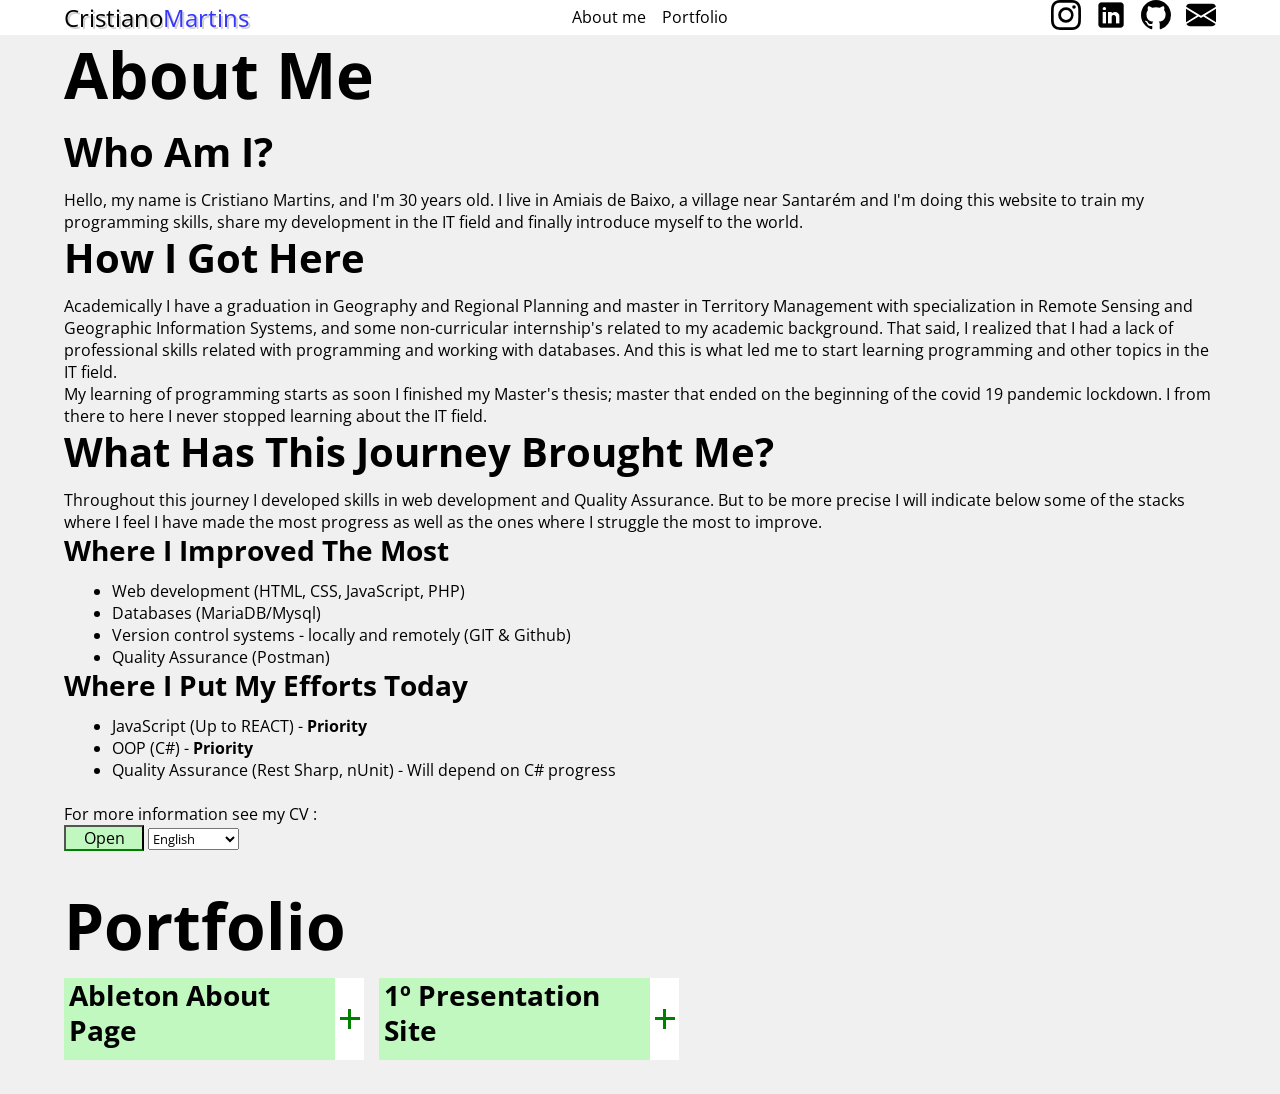
==== commit d18a7757: "Update text in presentation" ====
--- a/index.html
+++ b/index.html
@@ -121,8 +121,7 @@
           My learning of programming starts as soon I finished my Master's
           thesis; master that ended on the beginning of the covid 19 pandemic
           lockdown. I from there to here I never stopped learning about the IT
-          field. In this vas field, my skills have been developed in Web
-          Development and Testing software.
+          field.
         </p>
         <h2>What has this journey brought me?</h2>
         <p>
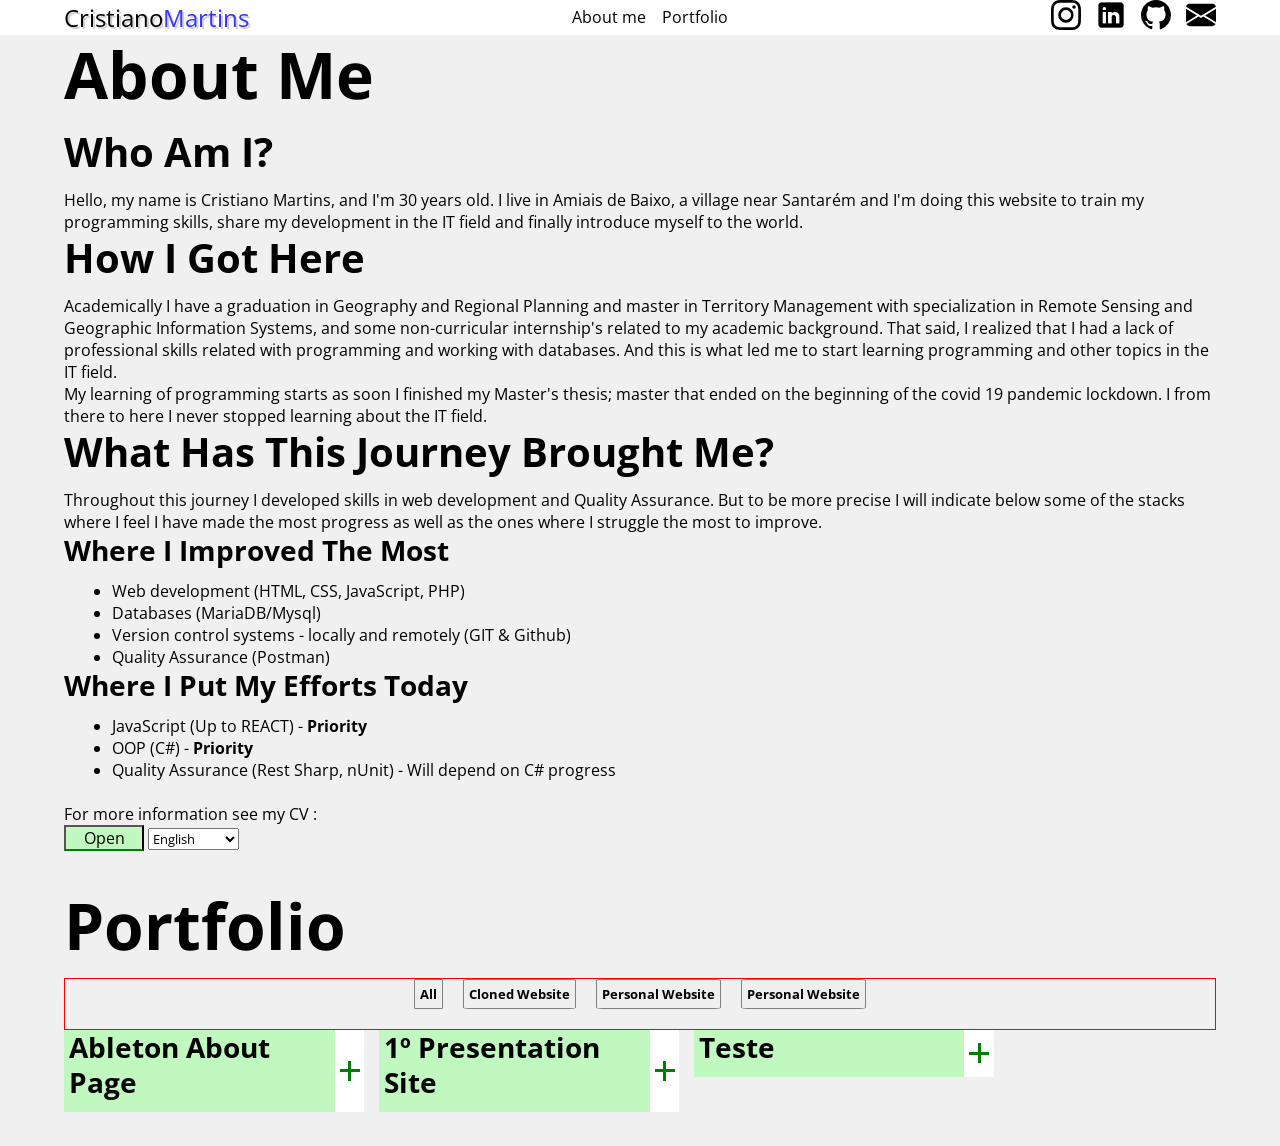
==== commit fd024cc0: "Working on buttons arrays" ====
--- a/index.html
+++ b/index.html
@@ -158,6 +158,10 @@
       </div>
       <div class="portfolio" id="portfolio">
         <h1>Portfolio</h1>
+        <div class="filterProjects">
+          <!-- <button type="button" class="filter-btn" data-id="0">Category</button> -->
+        </div>
+
         <div class="projects">
           <!-- Project 1 -->
           <!-- <article> 
--- a/css/style.css
+++ b/css/style.css
@@ -275,6 +275,26 @@
   font-weight: bold;
 }
 
+.filterProjects {
+  border: 1px solid red;
+  display: flex;
+  justify-content: center;
+  gap: 20px;
+}
+.filter-btn {
+  border-radius: 5%;
+  padding: 5px;
+  width: max-content;
+  font-weight: bold;
+  border: 1.5px solid gray;
+  cursor: pointer;
+  margin-bottom: 20px;
+}
+
+.filter-btn:hover {
+  background-color: khaki;
+}
+
 main .projects {
   /* border: 1px solid blue; */
   display: flex;
